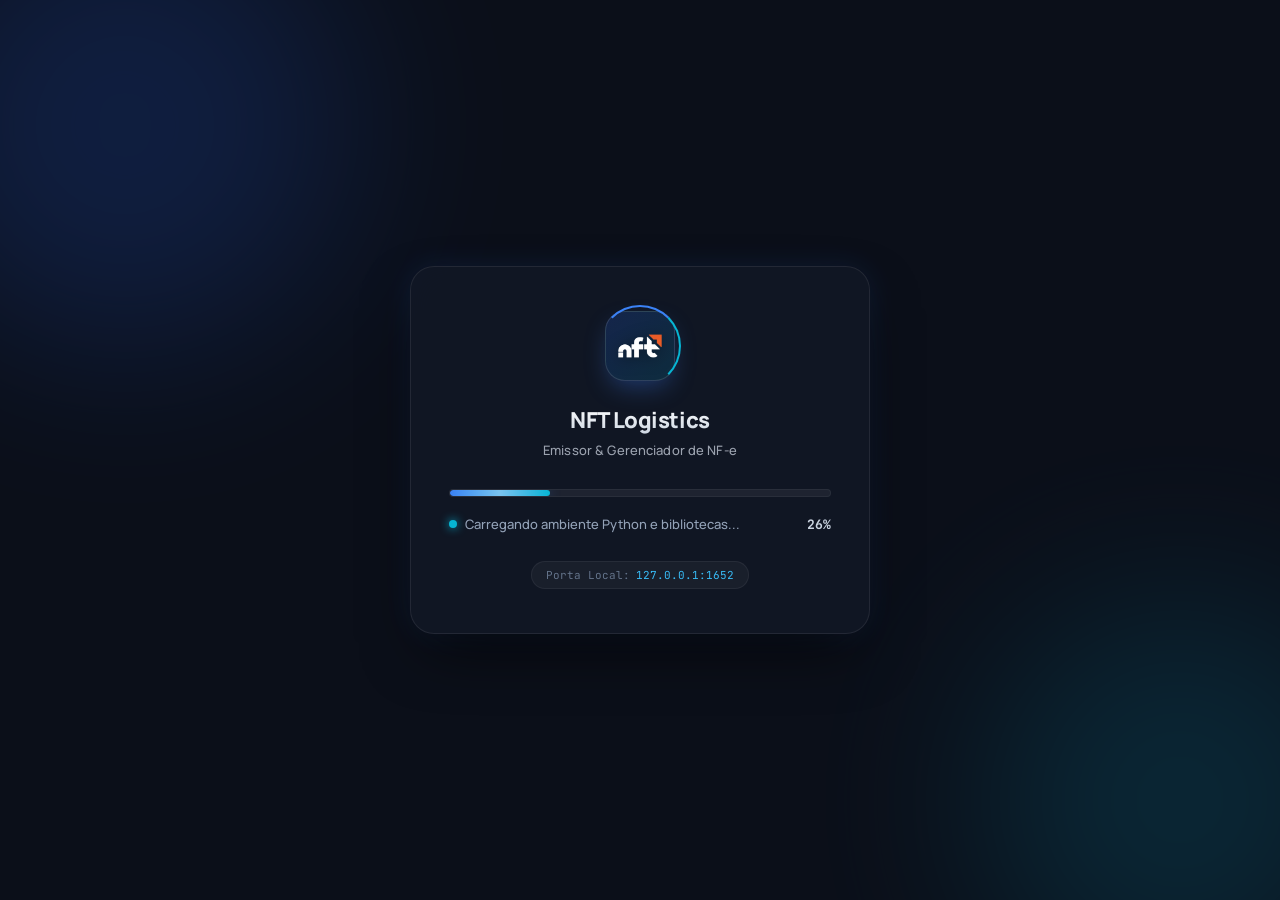
==== loading.html @ f6250c49 "atualização e emissão via homologação, correção de bus e incrementos de configuração de impostos" ====
<!DOCTYPE html>
<html lang="pt-BR">
<head>
  <meta charset="utf-8"/>
  <meta name="viewport" content="width=device-width, initial-scale=1.0"/>
  <title>Iniciando Sistema — NFT Logistics</title>
  <link rel="icon" type="image/x-icon" href="app_icon.ico"/>
  <link rel="preconnect" href="https://fonts.googleapis.com">
  <link rel="preconnect" href="https://fonts.gstatic.com" crossorigin>
  <link href="https://fonts.googleapis.com/css2?family=Manrope:wght@400;600;700;800&family=JetBrains+Mono:wght@500;700&display=swap" rel="stylesheet">
  <style>
    :root {
      --bg-color: #0b0f19;
      --card-bg: rgba(18, 24, 38, 0.85);
      --card-border: rgba(255, 255, 255, 0.08);
      --text-main: #f3f4f6;
      --text-muted: #9ca3af;
      --primary: #3b82f6;
      --primary-glow: rgba(59, 130, 246, 0.35);
      --accent: #06b6d4;
      --success: #10b981;
      --danger: #ef4444;
    }

    * {
      box-sizing: border-box;
      margin: 0;
      padding: 0;
      user-select: none;
    }

    body {
      background-color: var(--bg-color);
      color: var(--text-main);
      font-family: 'Manrope', -apple-system, BlinkMacSystemFont, "Segoe UI", Roboto, sans-serif;
      min-height: 100vh;
      display: flex;
      align-items: center;
      justify-content: center;
      overflow: hidden;
      position: relative;
    }

    /* Fundo dinâmico com gradientes suaves e efeito futurista */
    .bg-blobs {
      position: absolute;
      top: 0;
      left: 0;
      width: 100%;
      height: 100%;
      pointer-events: none;
      z-index: 0;
      overflow: hidden;
    }

    .blob {
      position: absolute;
      border-radius: 50%;
      filter: blur(90px);
      opacity: 0.18;
      animation: float 10s infinite alternate ease-in-out;
    }

    .blob-1 {
      width: 450px;
      height: 450px;
      background: #2563eb;
      top: -100px;
      left: -100px;
    }

    .blob-2 {
      width: 400px;
      height: 400px;
      background: #0891b2;
      bottom: -100px;
      right: -100px;
      animation-delay: -5s;
    }

    @keyframes float {
      0% { transform: translateY(0) scale(1); }
      100% { transform: translateY(40px) scale(1.08); }
    }

    /* Container Central */
    .splash-card {
      position: relative;
      z-index: 10;
      background: var(--card-bg);
      border: 1px solid var(--card-border);
      backdrop-filter: blur(20px);
      -webkit-backdrop-filter: blur(20px);
      border-radius: 24px;
      padding: 44px 38px;
      width: 100%;
      max-width: 460px;
      box-shadow: 0 25px 60px -15px rgba(0, 0, 0, 0.7),
                  0 0 30px 0 rgba(59, 130, 246, 0.12);
      text-align: center;
      transition: all 0.4s ease;
      animation: appear 0.6s cubic-bezier(0.16, 1, 0.3, 1);
    }

    @keyframes appear {
      0% { opacity: 0; transform: scale(0.95) translateY(12px); }
      100% { opacity: 1; transform: scale(1) translateY(0); }
    }

    /* Logo & Ícone */
    .logo-wrapper {
      margin-bottom: 24px;
      display: inline-flex;
      align-items: center;
      justify-content: center;
      position: relative;
    }

    .logo-ring {
      position: absolute;
      width: 82px;
      height: 82px;
      border-radius: 50%;
      border: 2px solid transparent;
      border-top-color: var(--primary);
      border-right-color: var(--accent);
      animation: spin 1.8s linear infinite;
    }

    @keyframes spin {
      0% { transform: rotate(0deg); }
      100% { transform: rotate(360deg); }
    }

    .logo-box {
      width: 70px;
      height: 70px;
      border-radius: 20px;
      background: linear-gradient(135deg, rgba(37, 99, 235, 0.2), rgba(6, 182, 212, 0.15));
      border: 1px solid rgba(255, 255, 255, 0.12);
      display: flex;
      align-items: center;
      justify-content: center;
      box-shadow: 0 10px 25px -5px var(--primary-glow);
    }

    .logo-img {
      width: 44px;
      height: 44px;
      object-fit: contain;
      filter: drop-shadow(0 2px 8px rgba(0,0,0,0.4));
    }

    .title {
      font-size: 22px;
      font-weight: 800;
      letter-spacing: -0.02em;
      margin-bottom: 6px;
      background: linear-gradient(180deg, #ffffff 0%, #cbd5e1 100%);
      -webkit-background-clip: text;
      -webkit-text-fill-color: transparent;
    }

    .subtitle {
      font-size: 13px;
      color: var(--text-muted);
      font-weight: 500;
      margin-bottom: 30px;
      letter-spacing: 0.01em;
    }

    /* Barra de Progresso */
    .progress-bar-container {
      width: 100%;
      height: 8px;
      background: rgba(255, 255, 255, 0.06);
      border-radius: 999px;
      overflow: hidden;
      margin-bottom: 18px;
      position: relative;
      border: 1px solid rgba(255, 255, 255, 0.05);
    }

    .progress-bar-fill {
      height: 100%;
      width: 15%;
      background: linear-gradient(90deg, #3b82f6, #06b6d4);
      border-radius: 999px;
      transition: width 0.3s cubic-bezier(0.4, 0, 0.2, 1);
      box-shadow: 0 0 12px var(--primary-glow);
      position: relative;
    }

    .progress-bar-fill::after {
      content: '';
      position: absolute;
      top: 0; left: 0; right: 0; bottom: 0;
      background: linear-gradient(90deg, transparent, rgba(255,255,255,0.4), transparent);
      animation: shimmer 1.5s infinite;
    }

    @keyframes shimmer {
      0% { transform: translateX(-100%); }
      100% { transform: translateX(100%); }
    }

    /* Mensagens de Status */
    .status-area {
      display: flex;
      align-items: center;
      justify-content: space-between;
      font-size: 13px;
      color: #94a3b8;
    }

    .status-text {
      display: flex;
      align-items: center;
      gap: 8px;
      font-weight: 500;
    }

    .status-dot {
      width: 8px;
      height: 8px;
      border-radius: 50%;
      background: var(--accent);
      box-shadow: 0 0 10px var(--accent);
      animation: pulse-dot 1.5s infinite ease-in-out;
    }

    @keyframes pulse-dot {
      0%, 100% { transform: scale(1); opacity: 1; }
      50% { transform: scale(0.7); opacity: 0.5; }
    }

    .status-percent {
      font-family: 'JetBrains Mono', monospace;
      font-weight: 700;
      color: #cbd5e1;
      font-size: 13px;
    }

    /* Informações de Conexão / Porta */
    .footer-badge {
      margin-top: 28px;
      display: inline-flex;
      align-items: center;
      gap: 6px;
      padding: 6px 14px;
      border-radius: 999px;
      background: rgba(255, 255, 255, 0.04);
      border: 1px solid rgba(255, 255, 255, 0.06);
      font-size: 11px;
      color: #64748b;
      font-family: 'JetBrains Mono', monospace;
    }

    .footer-badge span {
      color: #38bdf8;
    }

    /* Mensagem de Erro / Ajuda se demorar muito */
    .error-box {
      display: none;
      margin-top: 22px;
      padding: 14px;
      border-radius: 12px;
      background: rgba(239, 68, 68, 0.1);
      border: 1px solid rgba(239, 68, 68, 0.25);
      font-size: 12px;
      color: #fca5a5;
      text-align: left;
      line-height: 1.5;
    }

    .error-box b {
      color: #f87171;
    }

    .retry-btn {
      display: inline-block;
      margin-top: 10px;
      padding: 6px 16px;
      border-radius: 8px;
      background: #2563eb;
      color: white;
      text-decoration: none;
      font-size: 12px;
      font-weight: 600;
      cursor: pointer;
      border: none;
      transition: background 0.2s;
    }

    .retry-btn:hover {
      background: #1d4ed8;
    }
  </style>
</head>
<body>
  <div class="bg-blobs">
    <div class="blob blob-1"></div>
    <div class="blob blob-2"></div>
  </div>

  <main class="splash-card">
    <div class="logo-wrapper">
      <div class="logo-ring" id="logoRing"></div>
      <div class="logo-box">
        <img src="gerador/static/img/brand/NFT Logo (11).webp" 
             onerror="this.onerror=null; this.src='app_icon.ico';" 
             alt="NFT Logistics" 
             class="logo-img"/>
      </div>
    </div>

    <h1 class="title">NFT Logistics</h1>
    <p class="subtitle">Emissor &amp; Gerenciador de NF-e</p>

    <div class="progress-bar-container">
      <div class="progress-bar-fill" id="progressFill"></div>
    </div>

    <div class="status-area">
      <div class="status-text">
        <div class="status-dot" id="statusDot"></div>
        <span id="statusMessage">Iniciando o servidor...</span>
      </div>
      <span class="status-percent" id="statusPercent">15%</span>
    </div>

    <div class="footer-badge">
      Porta Local: <span>127.0.0.1:1652</span>
    </div>

    <div class="error-box" id="errorBox">
      <b>A inicialização está demorando mais do que o esperado.</b><br/>
      O servidor Python pode estar instalando dependências ou inicializando o banco de dados.<br/>
      <button class="retry-btn" onclick="retryConnection()">Tentar Novamente</button>
    </div>
  </main>

  <script>
    const TARGET_URL = "http://127.0.0.1:1652";
    const PING_URL = `${TARGET_URL}/api/ping`;
    const progressFill = document.getElementById("progressFill");
    const statusMessage = document.getElementById("statusMessage");
    const statusPercent = document.getElementById("statusPercent");
    const errorBox = document.getElementById("errorBox");
    const statusDot = document.getElementById("statusDot");
    const logoRing = document.getElementById("logoRing");

    let currentProgress = 15;
    let attempts = 0;
    const maxAttempts = 50; // ~25 a 30 segundos
    let isConnected = false;

    // Etapas com mensagens amigáveis enquanto avança
    const statusSteps = [
      { at: 20, text: "Carregando ambiente Python e bibliotecas..." },
      { at: 40, text: "Conectando ao banco de dados SQLite..." },
      { at: 65, text: "Configurando serviços fiscais e SEFAZ..." },
      { at: 85, text: "Finalizando inicialização do servidor..." },
      { at: 100, text: "Sistema pronto! Abrindo portal..." }
    ];

    function updateProgress(val, message = null) {
      currentProgress = Math.min(val, 100);
      progressFill.style.width = `${currentProgress}%`;
      statusPercent.innerText = `${Math.floor(currentProgress)}%`;

      if (message) {
        statusMessage.innerText = message;
      } else {
        for (let i = statusSteps.length - 1; i >= 0; i--) {
          if (currentProgress >= statusSteps[i].at) {
            statusMessage.innerText = statusSteps[i].text;
            break;
          }
        }
      }
    }

    // Progresso simulado suave enquanto aguarda resposta real
    const progressInterval = setInterval(() => {
      if (!isConnected) {
        if (currentProgress < 88) {
          currentProgress += (88 - currentProgress) * 0.08;
          updateProgress(currentProgress);
        }
      }
    }, 400);

    async function checkServer() {
      if (isConnected) return;
      attempts++;

      try {
        const controller = new AbortController();
        const timeoutId = setTimeout(() => controller.abort(), 1200);

        const response = await fetch(PING_URL, {
          method: "GET",
          signal: controller.signal,
          cache: "no-store"
        });
        clearTimeout(timeoutId);

        if (response.ok) {
          isConnected = true;
          clearInterval(progressInterval);
          
          updateProgress(100, "Sistema pronto! Redirecionando...");
          statusDot.style.background = "#10b981";
          statusDot.style.boxShadow = "0 0 10px #10b981";
          logoRing.style.borderTopColor = "#10b981";
          logoRing.style.borderRightColor = "#10b981";

          setTimeout(() => {
            window.location.replace(TARGET_URL);
          }, 350);
          return;
        }
      } catch (e) {
        // Servidor ainda não acordou, continua tentando
      }

      if (attempts >= maxAttempts && !isConnected) {
        clearInterval(progressInterval);
        errorBox.style.display = "block";
        statusMessage.innerText = "Aguardando resposta do servidor...";
        statusDot.style.background = "#f59e0b";
      } else if (!isConnected) {
        setTimeout(checkServer, 500);
      }
    }

    function retryConnection() {
      errorBox.style.display = "none";
      attempts = 0;
      currentProgress = 20;
      updateProgress(20, "Reconectando ao servidor...");
      checkServer();
    }

    // Inicia a verificação imediatamente
    setTimeout(checkServer, 200);
  </script>
</body>
</html>
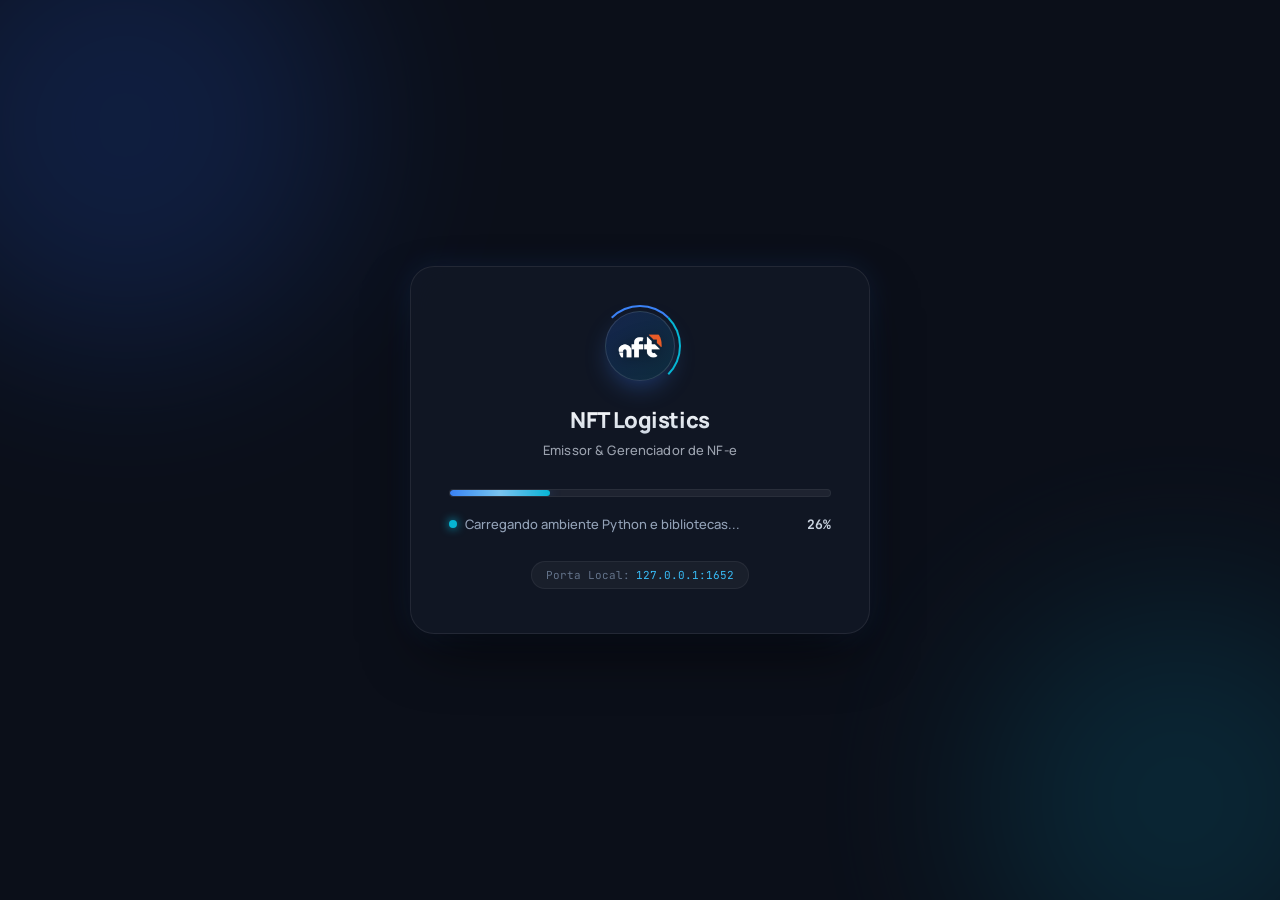
==== commit 2fc7e425: "atualização final de produção do sistema" ====
--- a/loading.html
+++ b/loading.html
@@ -135,19 +135,21 @@
     .logo-box {
       width: 70px;
       height: 70px;
-      border-radius: 20px;
+      border-radius: 50%;
       background: linear-gradient(135deg, rgba(37, 99, 235, 0.2), rgba(6, 182, 212, 0.15));
       border: 1px solid rgba(255, 255, 255, 0.12);
       display: flex;
       align-items: center;
       justify-content: center;
       box-shadow: 0 10px 25px -5px var(--primary-glow);
+      overflow: hidden;
     }
 
     .logo-img {
       width: 44px;
       height: 44px;
       object-fit: contain;
+      border-radius: 50%;
       filter: drop-shadow(0 2px 8px rgba(0,0,0,0.4));
     }
 
@@ -444,6 +446,13 @@
       checkServer();
     }
 
+    // Ajusta a proporção da janela para 1440x900
+    try {
+      if (window.resizeTo) {
+        window.resizeTo(1440, 900);
+      }
+    } catch(e) {}
+
     // Inicia a verificação imediatamente
     setTimeout(checkServer, 200);
   </script>
